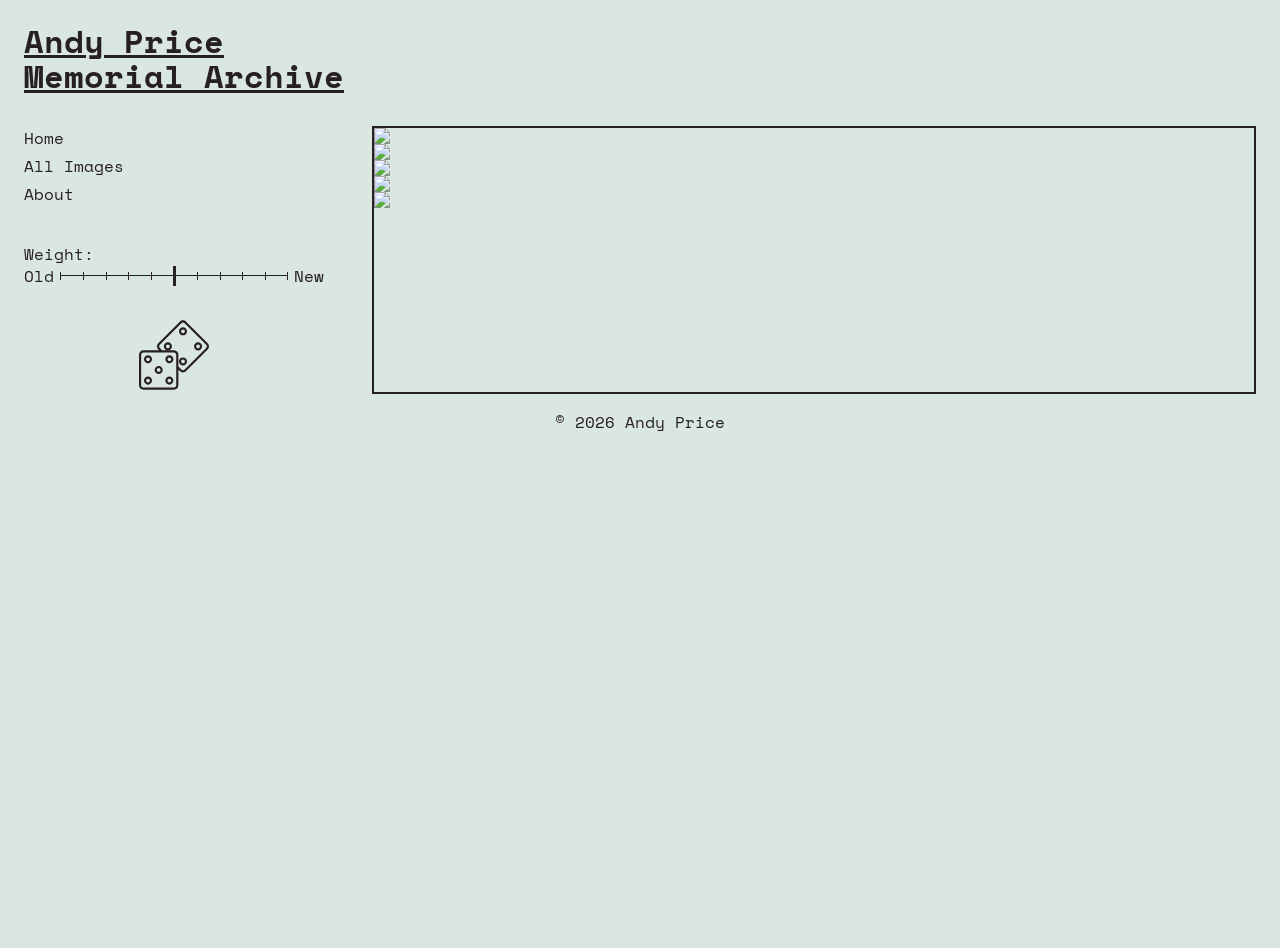
==== frontend/pages/index.html @ a8296820 "feat(photo-rendering): add fetch and render to photo grid" ====
<!doctype html>
<html lang="en">
	<head>
		<meta charset="UTF-8" />
		<meta name="viewport" content="width=device-width, initial-scale=1.0" />
		<title>Andy Price Memorial Archive</title>
		<link rel="preconnect" href="https://fonts.googleapis.com" />
		<link rel="preconnect" href="https://fonts.gstatic.com" crossorigin />
		<link
			href="https://fonts.googleapis.com/css2?family=Space+Mono:ital,wght@0,400;0,700;1,400;1,700&display=swap"
			rel="stylesheet"
		/>
		<link rel="stylesheet" href="../styles/styles.css" />
		<script src="../js/scripts.js" type="module" defer></script>
	</head>
	<body>
		<header>
			<a href="/"
				><h1 class="header_title">
					Andy Price <br />
					Memorial Archive
				</h1></a
			>
		</header>
		<main>
			<aside>
				<nav class="nav_bar">
					<a href="http://" target="_blank">Home</a>
					<a href="http://" target="_blank">All Images</a>
					<a href="http://" target="_blank">About</a>
				</nav>
				<div class="weight_wrapper">
					<label for="weight">Weight:</label>
					<div class="range_wrapper">
						<span>Old</span>
						<input
							type="range"
							id="weight"
							name="weight"
							min="0"
							max="1"
							value=""
							step="0.1"
							list="weight-ticks"
						/>
						<span>New</span>
					</div>
					<button id="button_dice" aria-label="New Selection">
						<svg
							class="dice_icon"
							xmlns="http://www.w3.org/2000/svg"
							xmlns:xlink="http://www.w3.org/1999/xlink"
							viewBox="0 0 512 512"
							xml:space="preserve"
						>
							<g>
								<g>
									<path
										d="M232.389,171.905c-5.603-5.603-13.051-8.688-20.974-8.688c-7.923,0-15.372,3.085-20.973,8.688 c-5.604,5.603-8.689,13.052-8.689,20.975c0,7.923,3.085,15.373,8.688,20.974c5.603,5.603,13.051,8.688,20.974,8.688 c7.923,0,15.372-3.085,20.975-8.688C243.955,202.288,243.955,183.471,232.389,171.905z M221.172,202.636 c-2.606,2.605-6.071,4.04-9.757,4.04c-3.686,0-7.15-1.434-9.756-4.04s-4.04-6.071-4.04-9.756s1.434-7.15,4.04-9.756h0.001 c2.605-2.606,6.07-4.04,9.755-4.04s7.151,1.435,9.756,4.04C226.55,188.503,226.55,197.257,221.172,202.636z"
									></path>
								</g>
							</g>
							<g>
								<g>
									<path
										d="M342.739,61.555c-11.564-11.566-30.384-11.566-41.949,0h-0.001c-11.565,11.566-11.565,30.384,0.001,41.95 c5.782,5.784,13.378,8.674,20.974,8.674s15.192-2.891,20.974-8.674c5.604-5.602,8.689-13.051,8.689-20.974 C351.428,74.606,348.342,67.156,342.739,61.555z M331.521,92.286c-5.381,5.378-14.134,5.38-19.513,0 c-5.38-5.38-5.38-14.133,0-19.513c5.381-5.378,14.132-5.378,19.513,0c2.606,2.606,4.04,6.071,4.04,9.756 S334.127,89.68,331.521,92.286z"
									></path>
								</g>
							</g>
							<g>
								<g>
									<path
										d="M342.739,282.255c-11.564-11.566-30.384-11.566-41.949,0h-0.001c-11.565,11.565-11.565,30.384,0.001,41.95 c5.782,5.784,13.378,8.674,20.974,8.674s15.192-2.891,20.975-8.674c5.603-5.603,8.688-13.052,8.688-20.975 C351.428,295.306,348.342,287.856,342.739,282.255z M331.521,312.986c-5.381,5.378-14.132,5.377-19.513,0 c-5.38-5.38-5.38-14.133,0-19.513c5.381-5.378,14.132-5.378,19.513,0c2.606,2.606,4.04,6.071,4.04,9.756 S334.126,310.38,331.521,312.986z"
									></path>
								</g>
							</g>
							<g>
								<g>
									<path
										d="M453.089,171.905c-5.603-5.603-13.051-8.688-20.974-8.688c-7.923,0-15.372,3.085-20.973,8.688 c-5.604,5.603-8.689,13.052-8.689,20.975c0,7.923,3.085,15.373,8.688,20.974c5.603,5.603,13.051,8.688,20.974,8.688 c7.923,0,15.372-3.085,20.976-8.688C464.655,202.288,464.655,183.471,453.089,171.905z M441.872,202.636 c-2.606,2.605-6.071,4.04-9.757,4.04s-7.15-1.434-9.756-4.04c-2.606-2.606-4.04-6.071-4.04-9.756s1.434-7.15,4.04-9.756h0.001 c2.605-2.606,6.07-4.04,9.755-4.04c3.685,0,7.151,1.435,9.756,4.04C447.25,188.503,447.25,197.257,441.872,202.636z"
									></path>
								</g>
							</g>
							<g>
								<g>
									<path
										d="M144.069,335.625c-16.356,0-29.662,13.307-29.662,29.662s13.306,29.662,29.662,29.662s29.664-13.306,29.664-29.662 C173.732,348.932,160.425,335.625,144.069,335.625z M144.069,379.084c-7.607,0-13.797-6.189-13.797-13.797 c0-7.607,6.19-13.797,13.797-13.797c7.608,0,13.798,6.19,13.798,13.797S151.677,379.084,144.069,379.084z"
									></path>
								</g>
							</g>
							<g>
								<g>
									<path
										d="M66.04,257.595c-16.356,0-29.664,13.306-29.664,29.662c0,16.355,13.307,29.662,29.664,29.662 c16.355,0,29.661-13.306,29.662-29.662C95.703,270.902,82.397,257.595,66.04,257.595z M66.04,301.054 c-7.608,0-13.798-6.19-13.798-13.797c0-7.607,6.19-13.797,13.798-13.797c7.607,0,13.796,6.19,13.797,13.797 C79.837,294.865,73.647,301.054,66.04,301.054z"
									></path>
								</g>
							</g>
							<g>
								<g>
									<path
										d="M222.097,257.595c-16.356,0-29.662,13.306-29.662,29.662c0,16.355,13.306,29.662,29.662,29.662 s29.664-13.306,29.664-29.662C251.761,270.902,238.454,257.595,222.097,257.595z M222.097,301.054 c-7.607,0-13.797-6.19-13.797-13.797c0-7.607,6.19-13.797,13.797-13.797c7.609,0,13.798,6.19,13.798,13.797 C235.895,294.865,229.705,301.054,222.097,301.054z"
									></path>
								</g>
							</g>
							<g>
								<g>
									<path
										d="M66.04,413.654c-16.356,0-29.664,13.307-29.664,29.662c0,16.355,13.307,29.662,29.664,29.662 c16.355,0,29.662-13.307,29.662-29.662C95.703,426.961,82.397,413.654,66.04,413.654z M66.04,457.112 c-7.608,0-13.798-6.19-13.798-13.797c0-7.607,6.19-13.797,13.798-13.797c7.607,0,13.797,6.19,13.797,13.797 C79.837,450.922,73.647,457.112,66.04,457.112z"
									></path>
								</g>
							</g>
							<g>
								<g>
									<path
										d="M222.097,413.654c-16.356,0-29.662,13.307-29.662,29.662c0,16.355,13.306,29.662,29.662,29.662 s29.664-13.307,29.664-29.662C251.761,426.961,238.454,413.654,222.097,413.654z M222.097,457.112 c-7.607,0-13.797-6.19-13.797-13.797c0-7.607,6.19-13.797,13.797-13.797c7.609,0,13.798,6.19,13.798,13.797 C235.895,450.922,229.705,457.112,222.097,457.112z"
									></path>
								</g>
							</g>
							<g>
								<g>
									<path
										d="M502.449,169.82L344.824,12.196c-6.159-6.16-14.35-9.552-23.06-9.552c-8.711,0-16.901,3.392-23.06,9.551L141.081,169.82 c-6.16,6.159-9.552,14.349-9.552,23.06c0.001,8.711,3.393,16.901,9.552,23.06l5.277,5.277H32.612 C14.63,221.217,0,235.847,0,253.83v222.914c0,17.982,14.63,32.612,32.612,32.612h222.914c17.982,0,32.611-14.63,32.611-32.612 V362.997l10.567,10.567c6.158,6.159,14.348,9.551,23.059,9.552c0.001,0,0.002,0,0.003,0c8.709,0,16.899-3.392,23.059-9.552 L502.448,215.94c6.16-6.159,9.552-14.349,9.552-23.06S508.608,175.98,502.449,169.82z M272.272,476.743L272.272,476.743 c0,9.234-7.513,16.747-16.746,16.747H32.612c-9.234,0-16.747-7.513-16.747-16.747V253.83c0-9.234,7.513-16.747,16.747-16.747 h222.914c9.233,0,16.746,7.513,16.746,16.747V476.743z M491.23,204.722L333.606,362.345c-3.164,3.164-7.368,4.905-11.84,4.905 h-0.001c-4.474,0-8.68-1.742-11.841-4.905l-21.786-21.785V253.83c0-16.859-12.859-30.771-29.283-32.444 c-1.095-0.111-2.205-0.168-3.33-0.168h-86.731l-16.496-16.496c-3.163-3.164-4.906-7.369-4.906-11.842s1.741-8.679,4.906-11.841 L309.924,23.415c3.161-3.163,7.367-4.905,11.84-4.905c4.473,0,8.678,1.742,11.841,4.905l157.623,157.623 c3.164,3.164,4.906,7.369,4.906,11.842S494.393,201.559,491.23,204.722z"
									></path>
								</g>
							</g>
						</svg>
					</button>
				</div>
			</aside>
			<section id="photo_grid">
				
			</section>
		</main>
		<footer>
			<p class="footer-content">© 2026 Andy Price</p>
		</footer>
	</body>
</html>
---- frontend/styles/styles.css ----
@import "reset.css";

:root {
	--bg-main: oklch(0.9162 0.0167 162.72);
	--text-main: oklch(24.9% 0.013 342.8);

	/* Spacing */
	--spacing-xs: 0.25rem;
	--spacing-sm: 0.5rem;
	--spacing-md: 1rem;
	--spacing-lg: 1.5rem;
	--spacing-xl: 2rem;
	--spacing-xxl: 3rem;
}

a {
	text-decoration: none;
}

input[type="range"] {
	width: 100%;
	-webkit-appearance: none; /* Chrome/Safari/Edge */
	appearance: none; /* standard property, good to include too */
	background-color: transparent;
}

input[type="range"]::-webkit-slider-thumb {
	-webkit-appearance: none;
	width: 3px;
	height: 20px;
	background: var(--text-main);
	cursor: pointer;
	margin-top: -6px;
}

input[type="range"]::-moz-range-thumb {
	width: 3px;
	height: 20px;
	background: var(--text-main);
	cursor: pointer;
	border: none;
}

input[type="range"]::-webkit-slider-runnable-track {
	height: 8px;
	background:
		repeating-linear-gradient(
			to right,
			var(--text-main) 0,
			var(--text-main) 1px,
			transparent 1px,
			transparent 10%
		),
		linear-gradient(
			to right,
			transparent calc(100% - 1px),
			var(--text-main) calc(100% - 1px)
		),
		linear-gradient(
			to bottom,
			transparent calc(50% - 0.5px),
			var(--text-main) calc(50% - 0.5px),
			var(--text-main) calc(50% + 0.5px),
			transparent calc(50% + 0.5px)
		);
	-webkit-appearance: none;
}

input[type="range"]::-moz-range-track {
	height: 8px;
	background:
		repeating-linear-gradient(
			to right,
			var(--text-main) 0,
			var(--text-main) 1px,
			transparent 1px,
			transparent 10%
		),
		linear-gradient(
			to right,
			transparent calc(100% - 1px),
			var(--text-main) calc(100% - 1px)
		),
		linear-gradient(
			to bottom,
			transparent calc(50% - 0.5px),
			var(--text-main) calc(50% - 0.5px),
			var(--text-main) calc(50% + 0.5px),
			transparent calc(50% + 0.5px)
		);
}

a:visited {
	color: inherit;
}

body {
	background-color: var(--bg-main);
	color: var(--text-main);
	margin: var(--spacing-lg);
	font-family: "Space Mono", monospace;
}

header {
	padding-bottom: var(--spacing-xl);
	text-decoration: underline;
}

main {
	/* border: 2px solid; */
	display: grid;
	grid-template-columns: 300px 1fr;
	gap: var(--spacing-xxl);
}

aside {
	/* border: 2px solid; */
	display: flex;
	flex-direction: column;
	gap: var(--spacing-sm);
}

footer {
	display: flex;
	justify-content: center;
}

.header_title {
	/* width: 300px; */
}

.nav_bar {
	display: flex;
	flex-direction: column;
	gap: var(--spacing-xs);
	padding-bottom: var(--spacing-xl);
}

.weight_wrapper {
	display: flex;
	flex-direction: column;
}

.range_wrapper {
	display: flex;
	gap: var(--spacing-xs);
	padding-bottom: var(--spacing-xl);
	justify-content: space-between;
}

#button_dice {
	align-self: center;
	border: 0;
	padding: 0;
	background-color: transparent;
	cursor: pointer;
	transition: transform 0.1s ease-in-out ;
}

#button_dice:hover {
	transform: scale(1.05);
}

.dice_icon {
	fill: currentColor;
	height: 70px;
	width: 70px;
	color: var(--text-main);
}

#photo_grid {
	border: 2px solid;
	/* display: grid;
	grid-template-columns: 1fr 1fr 1fr;
	gap: var(--spacing-sm); */
}
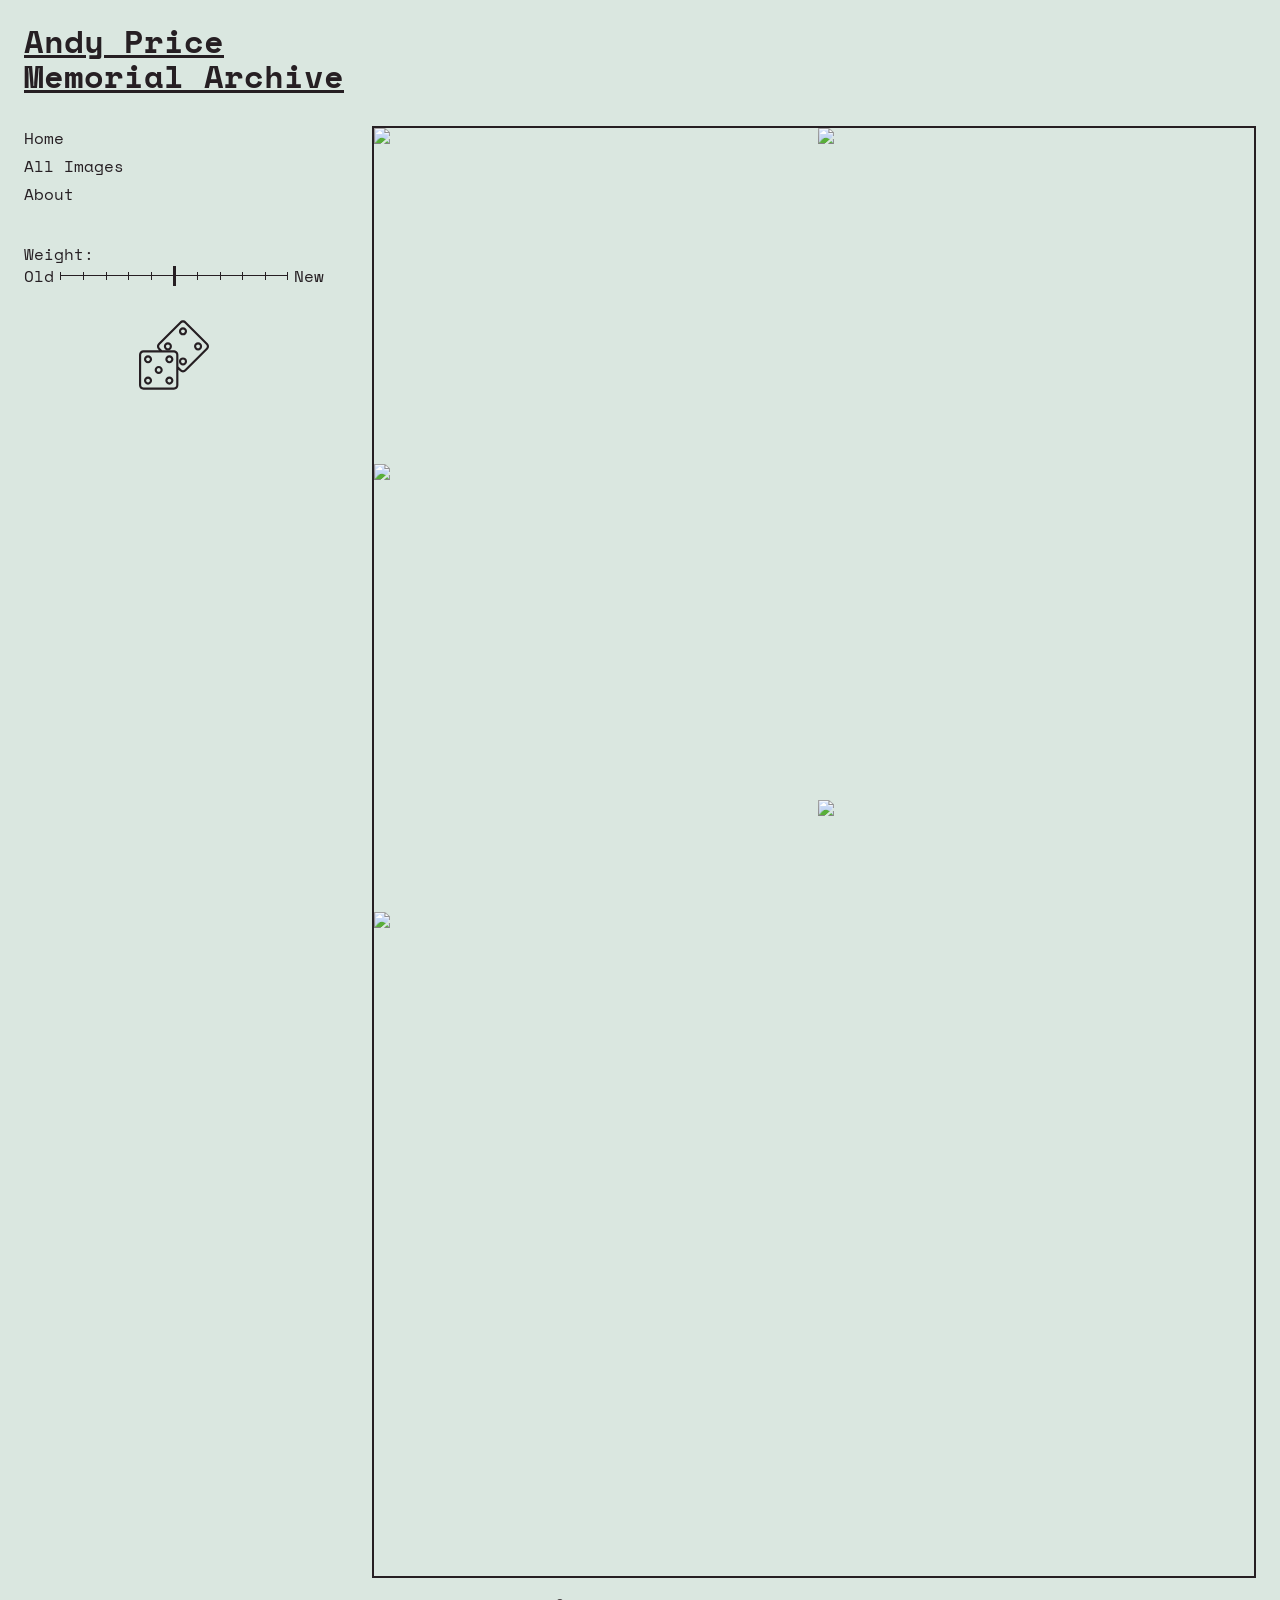
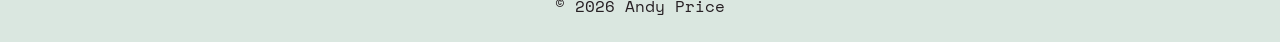
==== commit e573494c: "feat(masonry): create pipeline to set tile spans" ====
--- a/frontend/pages/index.html
+++ b/frontend/pages/index.html
@@ -39,9 +39,8 @@
 							name="weight"
 							min="0"
 							max="1"
-							value=""
+							value="0.5"
 							step="0.1"
-							list="weight-ticks"
 						/>
 						<span>New</span>
 					</div>
@@ -135,4 +134,5 @@
 			<p class="footer-content">© 2026 Andy Price</p>
 		</footer>
 	</body>
-</html>
+
+</html>
--- a/frontend/styles/styles.css
+++ b/frontend/styles/styles.css
@@ -170,7 +170,8 @@
 
 #photo_grid {
 	border: 2px solid;
-	/* display: grid;
-	grid-template-columns: 1fr 1fr 1fr;
-	gap: var(--spacing-sm); */
+	display: grid;
+	grid-template-columns: repeat(auto-fill, minmax(300px, 1fr));
+	grid-auto-rows: var(--spacing-xxl);
+	gap: var(--spacing-sm);
 }
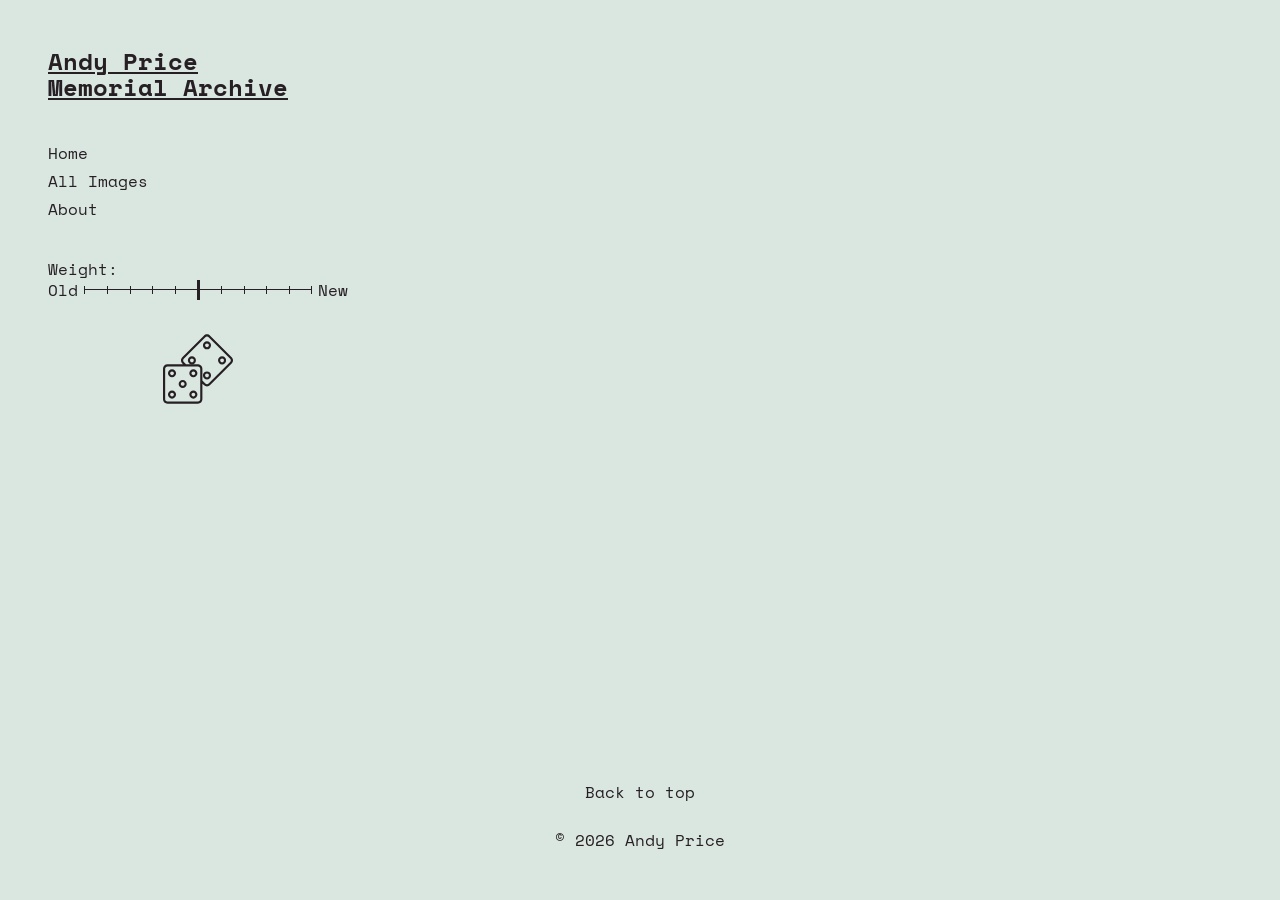
==== commit 17c33333: "feat(frontend): Pin sidebar, add back-to-top link and about page" ====
--- a/frontend/pages/index.html
+++ b/frontend/pages/index.html
@@ -13,21 +13,19 @@
 		<link rel="stylesheet" href="../styles/styles.css" />
 		<script src="../js/scripts.js" type="module" defer></script>
 	</head>
-	<body>
-		<header>
-			<a href="/"
-				><h1 class="header_title">
-					Andy Price <br />
-					Memorial Archive
-				</h1></a
-			>
-		</header>
+	<body id="top">
 		<main>
 			<aside>
+				<a href="/"
+					><h1 class="header_title">
+						Andy Price <br />
+						Memorial Archive
+					</h1></a
+				>
 				<nav class="nav_bar">
-					<a href="http://" target="_blank">Home</a>
-					<a href="http://" target="_blank">All Images</a>
-					<a href="http://" target="_blank">About</a>
+					<a href="index.html">Home</a>
+					<a href="all-images.html">All Images</a>
+					<a href="about.html">About</a>
 				</nav>
 				<div class="weight_wrapper">
 					<label for="weight">Weight:</label>
@@ -126,13 +124,11 @@
 					</button>
 				</div>
 			</aside>
-			<section id="photo_grid">
-				
-			</section>
+			<section id="photo_grid"></section>
 		</main>
 		<footer>
+			<a href="#top">Back to top</a>
 			<p class="footer-content">© 2026 Andy Price</p>
 		</footer>
 	</body>
-
-</html>+</html>
--- a/frontend/styles/styles.css
+++ b/frontend/styles/styles.css
@@ -13,8 +13,18 @@
 	--spacing-xxl: 3rem;
 }
 
+html {
+	scroll-behavior: smooth;
+}
+
 a {
 	text-decoration: none;
+}
+
+body,
+h1,
+p {
+	margin: 0;
 }
 
 input[type="range"] {
@@ -90,27 +100,32 @@
 		);
 }
 
+a:hover {
+	text-decoration: underline;
+}
+
 a:visited {
 	color: inherit;
 }
 
 body {
+	/* height: 100%; */
 	background-color: var(--bg-main);
 	color: var(--text-main);
-	margin: var(--spacing-lg);
+	padding: var(--spacing-xxl);
 	font-family: "Space Mono", monospace;
-}
-
-header {
-	padding-bottom: var(--spacing-xl);
-	text-decoration: underline;
+	/* display: flex;
+	flex-direction: column; */
+	display: flex;
+	flex-direction: column;
+	min-height: 100vh;
 }
 
 main {
 	/* border: 2px solid; */
 	display: grid;
 	grid-template-columns: 300px 1fr;
-	gap: var(--spacing-xxl);
+	gap: var(--spacing-lg);
 }
 
 aside {
@@ -118,15 +133,23 @@
 	display: flex;
 	flex-direction: column;
 	gap: var(--spacing-sm);
+	position: sticky;
+	top: var(--spacing-xxl);
+	align-self: start;
 }
 
 footer {
-	display: flex;
-	justify-content: center;
+	padding-top: var(--spacing-xl);
+	display: flex;
+	align-items: center;
+	flex-direction: column;
+	gap: var(--spacing-lg);
+	margin-top: auto;
 }
 
 .header_title {
-	/* width: 300px; */
+	text-decoration: underline;
+	padding-bottom: var(--spacing-xl);
 }
 
 .nav_bar {
@@ -154,7 +177,7 @@
 	padding: 0;
 	background-color: transparent;
 	cursor: pointer;
-	transition: transform 0.1s ease-in-out ;
+	transition: transform 0.1s ease-in-out;
 }
 
 #button_dice:hover {
@@ -169,9 +192,18 @@
 }
 
 #photo_grid {
-	border: 2px solid;
 	display: grid;
-	grid-template-columns: repeat(auto-fill, minmax(300px, 1fr));
+	grid-template-columns: repeat(auto-fill, minmax(400px, 1fr));
 	grid-auto-rows: var(--spacing-xxl);
 	gap: var(--spacing-sm);
 }
+
+.about_text {
+	border: solid;
+	display: flex;
+	align-items: center;
+	justify-content: center;
+	/* margin-inline: auto; */
+	margin-top: auto;
+	padding: var(--spacing-lg);
+}
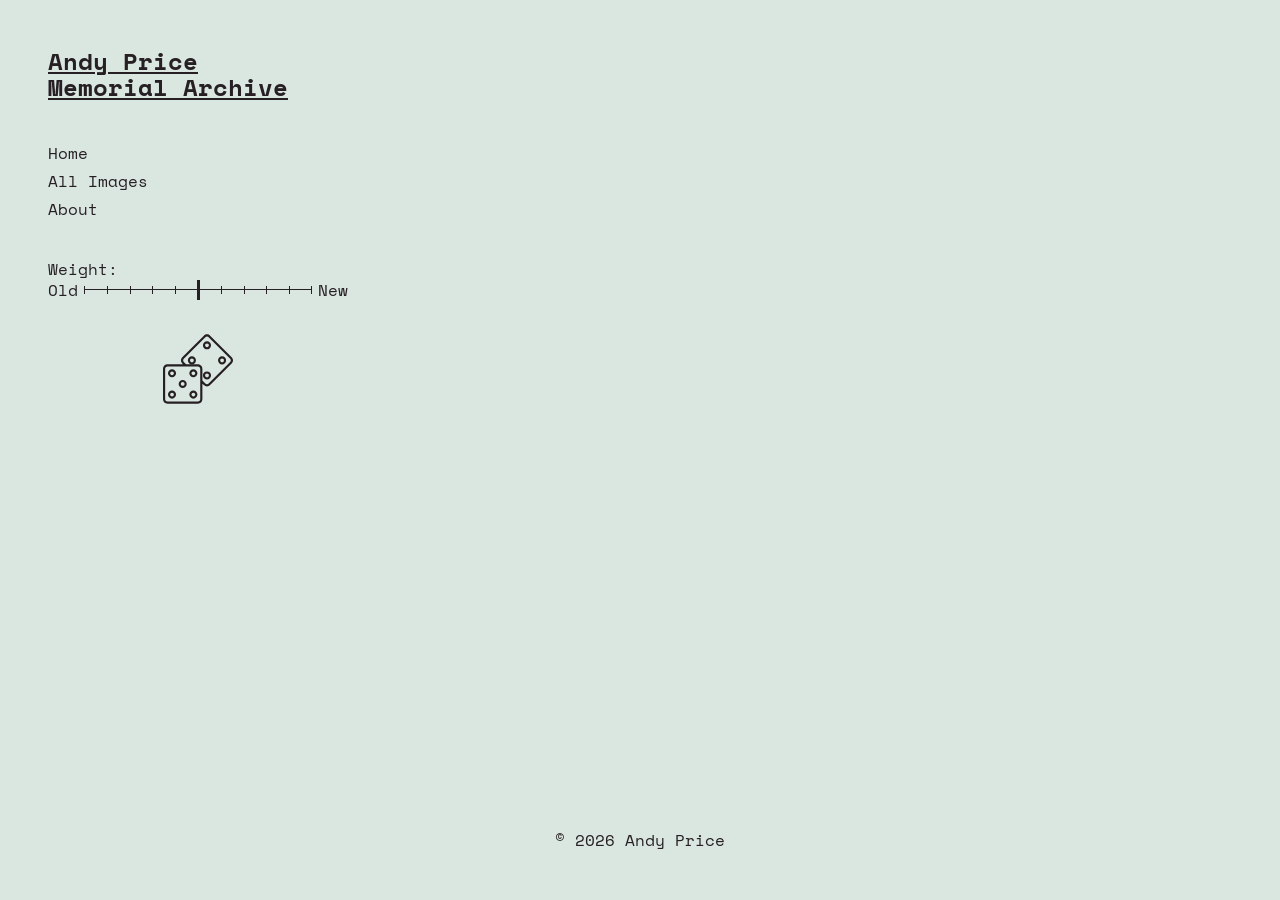
==== commit 8ef02420: "feat(frontend): Add shared back-to-top button to both pages" ====
--- a/frontend/pages/index.html
+++ b/frontend/pages/index.html
@@ -13,10 +13,10 @@
 		<link rel="stylesheet" href="../styles/styles.css" />
 		<script src="../js/scripts.js" type="module" defer></script>
 	</head>
-	<body id="top">
+	<body>
 		<main>
 			<aside>
-				<a href="/"
+				<a href="index.html"
 					><h1 class="header_title">
 						Andy Price <br />
 						Memorial Archive
@@ -42,7 +42,7 @@
 						/>
 						<span>New</span>
 					</div>
-					<button id="button_dice" aria-label="New Selection">
+					<button id="button_dice" aria-label="New Selection" disabled>
 						<svg
 							class="dice_icon"
 							xmlns="http://www.w3.org/2000/svg"
@@ -125,9 +125,29 @@
 				</div>
 			</aside>
 			<section id="photo_grid"></section>
+			<div id="loader_container">
+				<div class="loader"></div>
+			</div>
+			<button id="to_top" title="Go to top" aria-label="Back to top">
+				<svg
+					viewBox="0 0 24 24"
+					fill="none"
+					xmlns="http://www.w3.org/2000/svg"
+					id="Arrow-Up--Streamline-Solar-Ar"
+					height="24"
+					width="24"
+				>
+					<path
+						d="m12 20 0 -16m0 0 6 6m-6 -6 -6 6"
+						stroke="currentColor"
+						stroke-linecap="round"
+						stroke-linejoin="round"
+						stroke-width="1.5"
+					></path>
+				</svg>
+			</button>
 		</main>
 		<footer>
-			<a href="#top">Back to top</a>
 			<p class="footer-content">© 2026 Andy Price</p>
 		</footer>
 	</body>
--- a/frontend/styles/styles.css
+++ b/frontend/styles/styles.css
@@ -17,15 +17,54 @@
 	scroll-behavior: smooth;
 }
 
+body {
+	background-color: var(--bg-main);
+	color: var(--text-main);
+	padding: var(--spacing-xxl);
+	font-family: "Space Mono", monospace;
+	display: flex;
+	flex-direction: column;
+	min-height: 100vh;
+}
+
 a {
 	text-decoration: none;
 }
 
-body,
-h1,
-p {
-	margin: 0;
-}
+a:hover {
+	text-decoration: underline;
+}
+
+a:visited {
+	color: inherit;
+}
+
+main {
+	display: grid;
+	grid-template-columns: 300px 1fr;
+	gap: var(--spacing-lg);
+	flex: 1;
+}
+
+aside {
+	display: flex;
+	flex-direction: column;
+	gap: var(--spacing-sm);
+	position: sticky;
+	top: var(--spacing-xxl);
+	align-self: start;
+}
+
+footer {
+	padding-top: var(--spacing-xl);
+	display: flex;
+	align-items: center;
+	flex-direction: column;
+	gap: var(--spacing-lg);
+	margin-top: auto;
+}
+
+/* Slider */
 
 input[type="range"] {
 	width: 100%;
@@ -100,76 +139,7 @@
 		);
 }
 
-a:hover {
-	text-decoration: underline;
-}
-
-a:visited {
-	color: inherit;
-}
-
-body {
-	/* height: 100%; */
-	background-color: var(--bg-main);
-	color: var(--text-main);
-	padding: var(--spacing-xxl);
-	font-family: "Space Mono", monospace;
-	/* display: flex;
-	flex-direction: column; */
-	display: flex;
-	flex-direction: column;
-	min-height: 100vh;
-}
-
-main {
-	/* border: 2px solid; */
-	display: grid;
-	grid-template-columns: 300px 1fr;
-	gap: var(--spacing-lg);
-}
-
-aside {
-	/* border: 2px solid; */
-	display: flex;
-	flex-direction: column;
-	gap: var(--spacing-sm);
-	position: sticky;
-	top: var(--spacing-xxl);
-	align-self: start;
-}
-
-footer {
-	padding-top: var(--spacing-xl);
-	display: flex;
-	align-items: center;
-	flex-direction: column;
-	gap: var(--spacing-lg);
-	margin-top: auto;
-}
-
-.header_title {
-	text-decoration: underline;
-	padding-bottom: var(--spacing-xl);
-}
-
-.nav_bar {
-	display: flex;
-	flex-direction: column;
-	gap: var(--spacing-xs);
-	padding-bottom: var(--spacing-xl);
-}
-
-.weight_wrapper {
-	display: flex;
-	flex-direction: column;
-}
-
-.range_wrapper {
-	display: flex;
-	gap: var(--spacing-xs);
-	padding-bottom: var(--spacing-xl);
-	justify-content: space-between;
-}
+/* Dice */
 
 #button_dice {
 	align-self: center;
@@ -191,19 +161,202 @@
 	color: var(--text-main);
 }
 
+/* Photo Grid */
+
 #photo_grid {
+	position: relative;
 	display: grid;
 	grid-template-columns: repeat(auto-fill, minmax(400px, 1fr));
 	grid-auto-rows: var(--spacing-xxl);
 	gap: var(--spacing-sm);
 }
 
-.about_text {
-	border: solid;
-	display: flex;
+#photo_grid.busy .tile {
+	opacity: 0.3;
+	transition: opacity 0.2s ease;
+}
+
+/* Side bar */
+
+.header_title {
+	text-decoration: underline;
+	padding-bottom: var(--spacing-xl);
+}
+
+.nav_bar {
+	display: flex;
+	flex-direction: column;
+	gap: var(--spacing-xs);
+	padding-bottom: var(--spacing-xl);
+}
+
+.weight_wrapper {
+	display: flex;
+	flex-direction: column;
+}
+
+.range_wrapper {
+	display: flex;
+	gap: var(--spacing-xs);
+	padding-bottom: var(--spacing-xl);
+	justify-content: space-between;
+}
+
+/* About */
+
+.about_content {
+	display: grid;
+	grid-template-columns: 1fr 1fr;
+	gap: var(--spacing-lg);
 	align-items: center;
 	justify-content: center;
-	/* margin-inline: auto; */
-	margin-top: auto;
-	padding: var(--spacing-lg);
-}
+	align-self: center;
+}
+
+#about_image {
+	max-width: 100%;
+	max-height: 65vh;
+	width: auto;
+	height: auto;
+	justify-self: center;
+}
+
+/* Loading spinner */
+/* HTML: <div class="loader"></div> */
+
+#loader_container {
+	position: fixed;
+	top: 50%;
+	left: 50%;
+	transform: translate(-50%, -50%);
+	display: none;
+	background: color-mix(in oklab, var(--bg-main) 80%, transparent);
+	padding: var(--spacing-md);
+	border-radius: 50%;
+}
+
+.loader {
+	width: 50px;
+	aspect-ratio: 1;
+	display: grid;
+	border-radius: 50%;
+	background:
+		linear-gradient(0deg, rgb(0 0 0/50%) 30%, #0000 0 70%, rgb(0 0 0/100%) 0)
+			50%/8% 100%,
+		linear-gradient(90deg, rgb(0 0 0/25%) 30%, #0000 0 70%, rgb(0 0 0/75%) 0)
+			50%/100% 8%;
+	background-repeat: no-repeat;
+	animation: l23 1s infinite steps(12);
+}
+.loader::before,
+.loader::after {
+	content: "";
+	grid-area: 1/1;
+	border-radius: 50%;
+	background: inherit;
+	opacity: 0.915;
+	transform: rotate(30deg);
+}
+.loader::after {
+	opacity: 0.83;
+	transform: rotate(60deg);
+}
+@keyframes l23 {
+	100% {
+		transform: rotate(1turn);
+	}
+}
+
+#to_top {
+	opacity: 0;
+	visibility: hidden;
+	position: fixed;
+	bottom: 2rem;
+	right: 3.5rem;
+	border: none;
+	outline: none;
+	background: color-mix(in oklab, oklch(0.9015 0.0144 22.78) 90%, transparent);
+	padding: var(--spacing-md);
+	border-radius: 50%;
+	aspect-ratio: 1;
+	display: grid;
+	cursor: pointer;
+	color: var(--text-main);
+	z-index: 99;
+}
+
+#to_top.visible {
+	opacity: 1;
+	visibility: visible;
+}
+
+#to_top:hover {
+	outline: solid 1px var(--text-main);
+	background: oklch(0.9015 0.0144 22.78);
+}
+
+/* Phone media queries*/
+
+@media (max-width: 700px) {
+	body {
+		padding: var(--spacing-md);
+	}
+
+	main {
+		grid-template-columns: 1fr;
+		gap: var(--spacing-xs);
+	}
+
+	aside {
+		position: static;
+	}
+
+	footer {
+		padding-top: var(--spacing-md);
+	}
+	.header_title {
+		padding-bottom: var(--spacing-md);
+	}
+
+	.nav_bar {
+		flex-direction: row;
+		padding-bottom: var(--spacing-md);
+		justify-content: space-evenly;
+	}
+
+	.weight_wrapper {
+		padding-bottom: var(--spacing-sm);
+	}
+
+	.range_wrapper {
+		padding-bottom: var(--spacing-md);
+	}
+
+	#photo_grid {
+		grid-template-columns: repeat(auto-fill, minmax(min(300px, 100%), 1fr));
+	}
+
+	.sort_wrapper {
+		display: flex;
+		justify-content: space-evenly;
+		padding-bottom: var(--spacing-sm);
+	}
+
+	.about_content {
+		grid-template-columns: 1fr;
+		gap: var(--spacing-md);
+		align-items: start;
+	}
+
+	#about_image {
+		max-height: 400px;
+		width: 100%;
+		object-fit: contain;
+		justify-self: start;
+	}
+
+	#to_top {
+		bottom: 2rem;
+		right: 1.5rem;
+	}
+}
